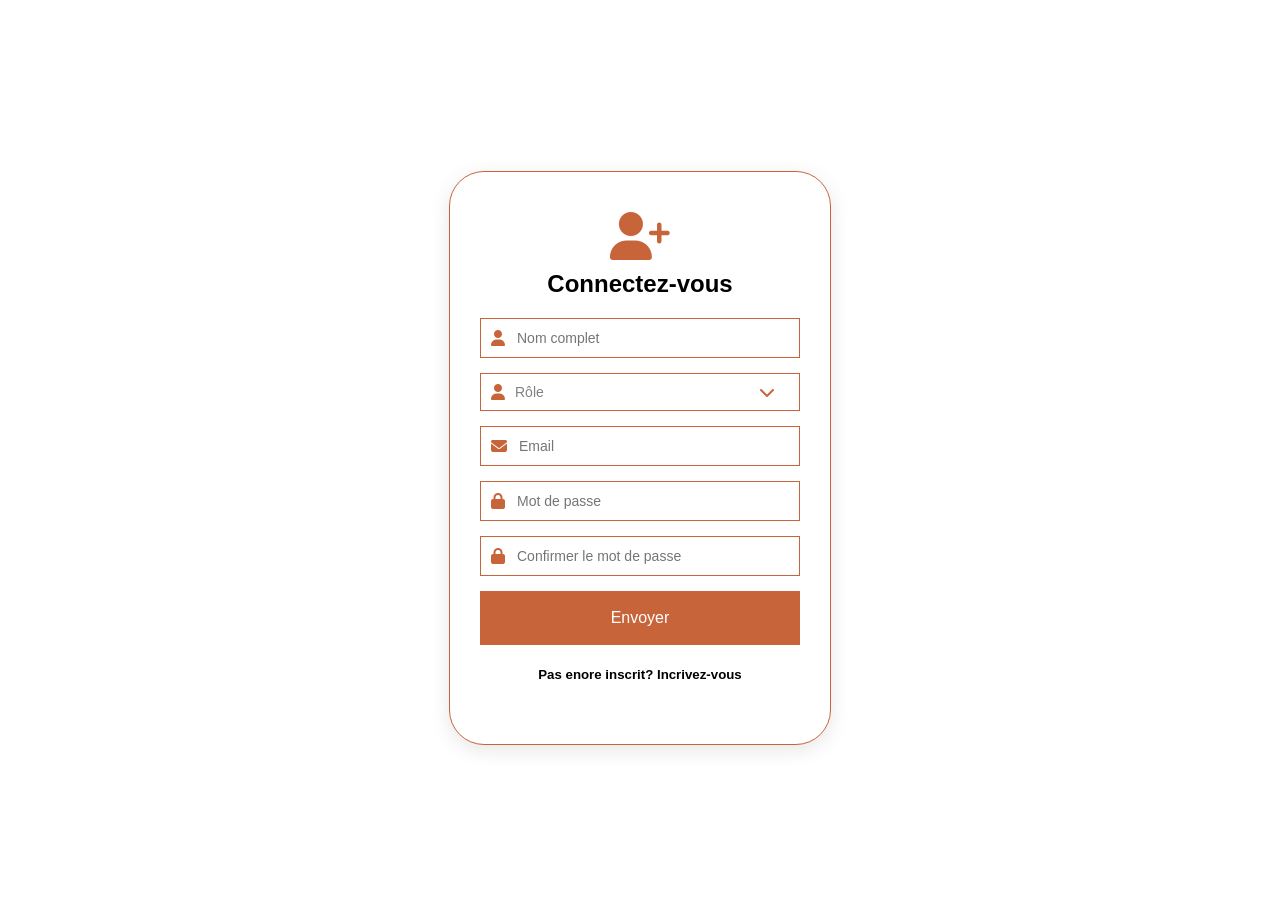
==== Pages/connexion.html @ 3f76009c "premier commit du projet" ====
<!doctype html>
<html lang="fr">
  <head>
    <meta charset="UTF-8" />
    <meta name="viewport" content="width=device-width, initial-scale=1.0" />
    <title>Connexion</title>
    <link
      rel="stylesheet"
      href="https://cdnjs.cloudflare.com/ajax/libs/font-awesome/6.4.0/css/all.min.css"
    />
    <link
      href="https://fonts.googleapis.com/css2?family=Inter:wght@400;500;600;700&display=swap"
      rel="stylesheet"
    />
    <link rel="stylesheet" href="connexion.css" />
  </head>
  <body>
    <div class="container">
      <div class="icon-header">
        <i class="fas fa-user-plus fa-3x"></i>
        <h2>Connectez-vous</h2>
      </div>

      <form action="#" method="POST">
        <div class="input-group">
          <i class="fas fa-user"></i>
          <input
            type="text"
            name="nom_complet"
            placeholder="Nom complet"
            required
          />
        </div>

        <div class="input-group">
          <i class="fas fa-user"></i>

          <select name="role" required>
            <option value="" selected disabled>Rôle</option>
            <option value="client">Client</option>
            <option value="proprietaire">Propriétaire</option>
          </select>

          <i class="fa-solid fa-chevron-down select-arrow"></i>
        </div>

        <div class="input-group">
          <i class="fas fa-envelope"></i>
          <input type="email" name="email" placeholder="Email" required />
        </div>

        <div class="input-group">
          <i class="fas fa-lock"></i>
          <input
            type="password"
            name="password"
            placeholder="Mot de passe"
            required
          />
        </div>

        <div class="input-group">
          <i class="fas fa-lock"></i>
          <input
            type="password"
            name="confirm-password"
            placeholder="Confirmer le mot de passe"
            required
          />
        </div>

        <input type="submit" value="Envoyer" class="btn" />
      </form>
      <h5>
        <a href="inscription.html"> Pas enore inscrit? Incrivez-vous </a>
      </h5>
    </div>
  </body>
</html>
---- Pages/connexion.css ----
body {
  font-family: Arial, sans-serif;
  background-color: white;
  display: flex;
  justify-content: center;
  align-items: center;
  height: 100vh;
}

.container {
  background-color: #ffffff;
  padding: 40px 30px;
  border-radius: 35px;
  box-shadow: 0 5px 20px rgba(0, 0, 0, 0.1);
  width: 320px;
  border: 1px solid #c8643a;
}

.icon-header {
  text-align: center;
  margin-bottom: 20px;
}

.icon-header i {
  color: #c8643a;
}

.icon-header h2 {
  margin-top: 10px;
  border: #393333;
}

.input-group {
  display: flex;
  align-items: center;
  margin-bottom: 15px;
  border: 1px solid #c8643a;
  padding: 10px;
  background-color: white;
  position: relative;
}

.input-group i {
  margin-right: 10px;
  color: #c8643a;
}

.input-group input,
.input-group select {
  border: none;
  outline: none;
  flex: 1;
  font-size: 14px;
  background-color: transparent;
  appearance: none;
  cursor: pointer;
  color: grey;
}

.select-arrow {
  position: absolute;
  right: 14px;
  top: 50%;
  transform: translateY(-50%);
  color: #c8643a;
  pointer-events: none;
}

.btn {
  width: 100%;
  padding: 18px;
  border: none;
  background-color: #c8643a;
  color: white;
  font-size: 16px;
  cursor: pointer;
  transition: background-color 0.3s;
}

.btn:hover {
  background-color: #300808;
}

h5 {
  text-align: center;
}
h5 a {
  color: black;
  text-decoration: none;
}
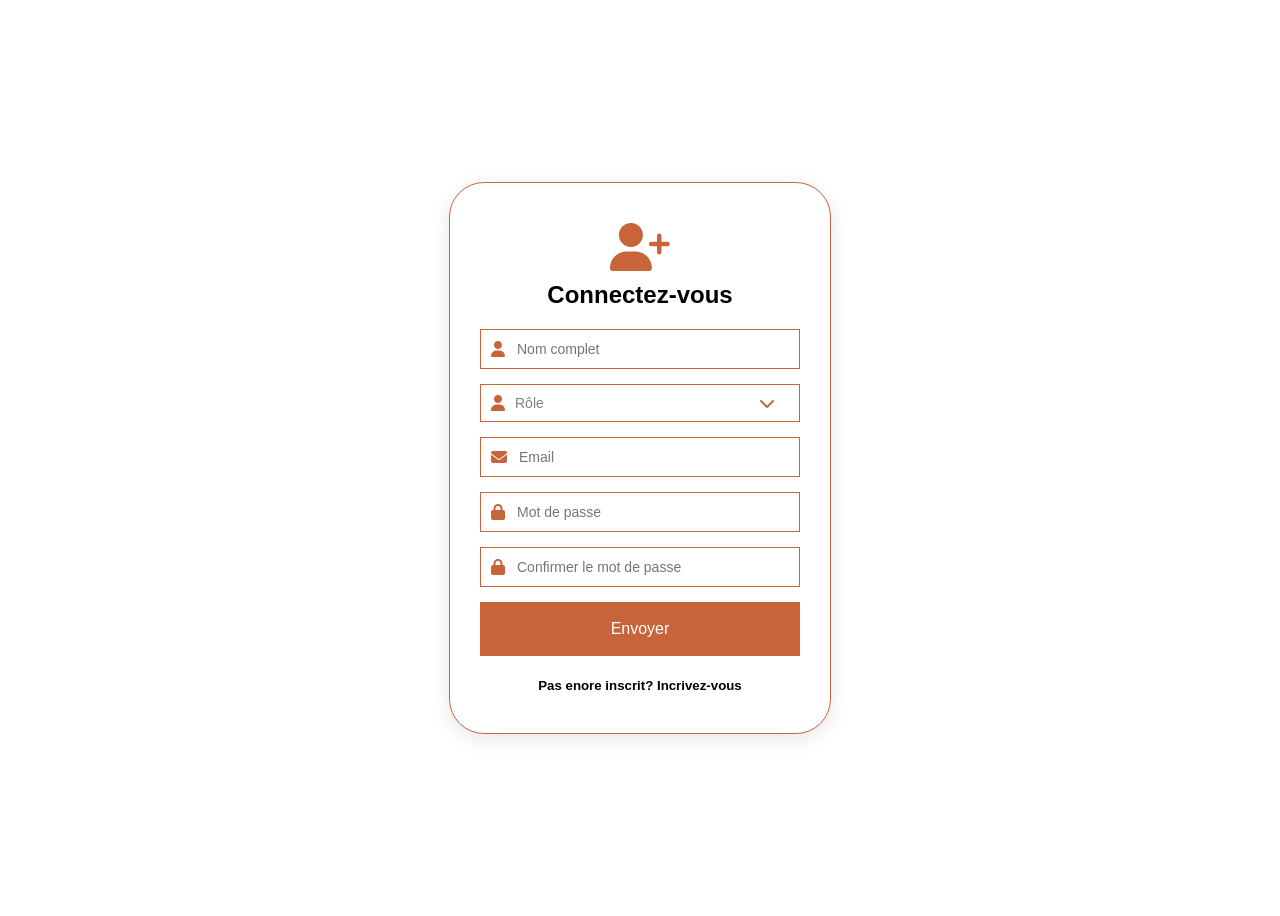
==== commit 53a72488: "suppression du fichier j.son" ====
--- a/Pages/connexion.html
+++ b/Pages/connexion.html
@@ -37,6 +37,7 @@
 
           <select name="role" required>
             <option value="" selected disabled>Rôle</option>
+            <option value="client">Admin</option>
             <option value="client">Client</option>
             <option value="proprietaire">Propriétaire</option>
           </select>
--- a/Pages/connexion.css
+++ b/Pages/connexion.css
@@ -27,7 +27,6 @@
 
 .icon-header h2 {
   margin-top: 10px;
-  border: #393333;
 }
 
 .input-group {
@@ -83,8 +82,44 @@
 
 h5 {
   text-align: center;
+  margin-bottom: 0px;
 }
 h5 a {
   color: black;
   text-decoration: none;
+  margin-bottom: 5px;
 }
+
+@media (max-width: 480px) {
+  body {
+    padding: 20px;
+  }
+
+  .container {
+    width: 100%;
+    max-width: 320px;
+    padding: 30px 20px;
+  }
+
+  .icon-header h2 {
+    font-size: 22px;
+  }
+
+  .input-group {
+    padding: 8px;
+  }
+
+  .input-group input,
+  .input-group select {
+    font-size: 13px;
+  }
+
+  .btn {
+    padding: 15px;
+    font-size: 14px;
+  }
+
+  h5 {
+    font-size: 12px;
+  }
+}
